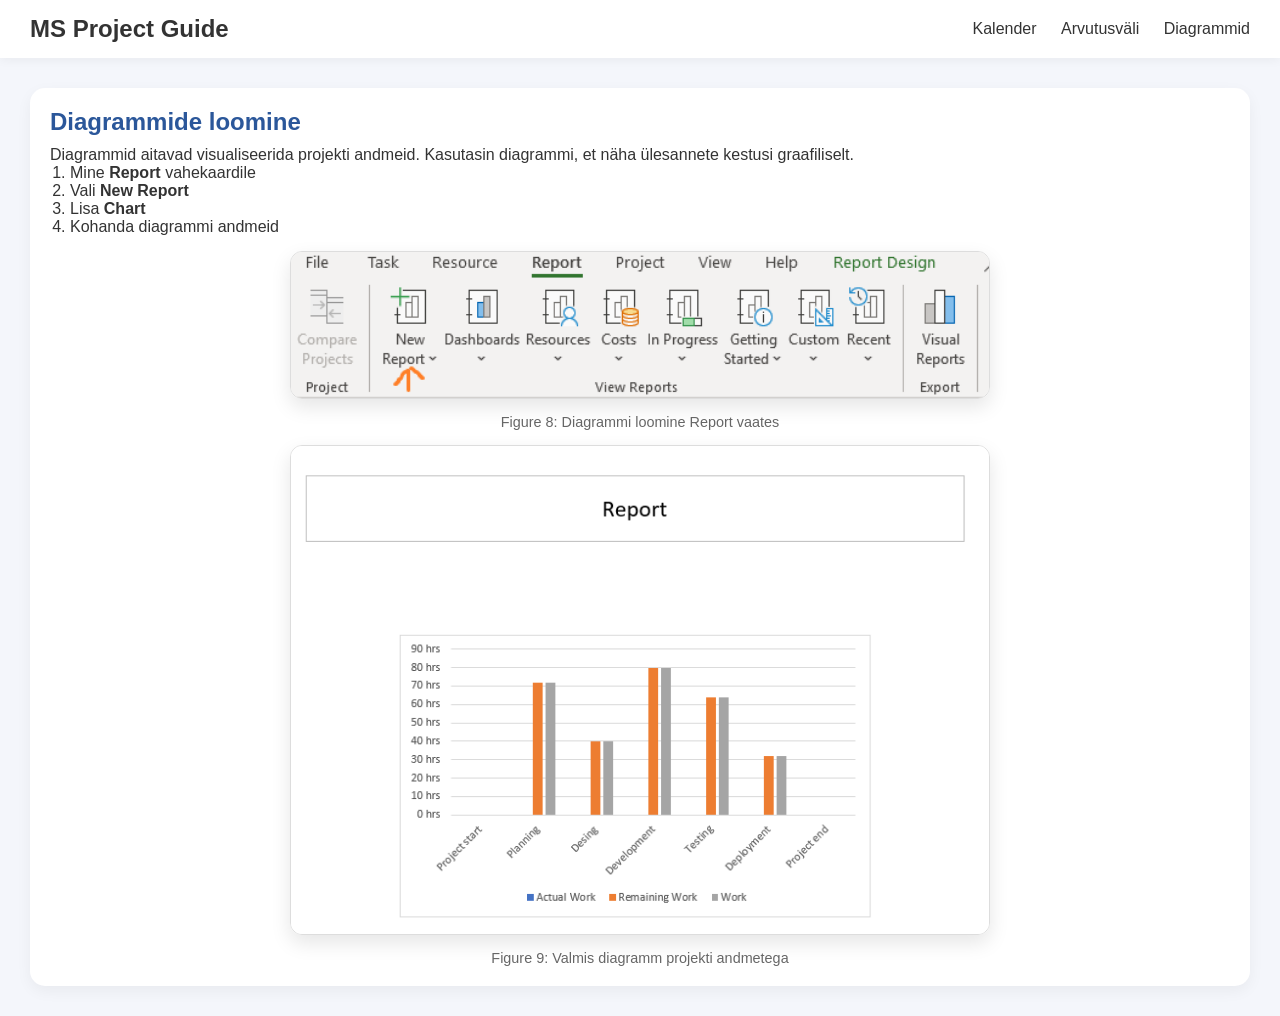
==== diagramm.html @ 5b24ed88 "Fix image source in diagramm.html" ====
<!DOCTYPE html>
<html lang="et">
<head>
    <meta charset="UTF-8">
    <title>Diagrammid</title>
    <link rel="stylesheet" href="style.css">
</head>
<body>

<nav class="navbar">
    <h2>MS Project Guide</h2>
    <div class="nav-links">
        <a href="index.html">Kalender</a>
        <a href="valem.html">Arvutusväli</a>
        <a href="diagramm.html">Diagrammid</a>
    </div>
</nav>

<main>

<section class="card">
    <h2>Diagrammide loomine</h2>
    <p>
        Diagrammid aitavad visualiseerida projekti andmeid.
        Kasutasin diagrammi, et näha ülesannete kestusi graafiliselt.
    </p>

    <ol>
        <li>Mine <strong>Report</strong> vahekaardile</li>
        <li>Vali <strong>New Report</strong></li>
        <li>Lisa <strong>Chart</strong></li>
        <li>Kohanda diagrammi andmeid</li>
    </ol>

    <figure>
        <img src="images/create_chart.png" alt="Diagrammi loomine">
        <figcaption>Figure 8: Diagrammi loomine Report vaates</figcaption>
    </figure>

    <figure>
        <img src="images/create_result.png" alt="Diagrammi tulemus">
        <figcaption>Figure 9: Valmis diagramm projekti andmetega</figcaption>
    </figure>

</section>

</main>

</body>
</html>
---- style.css ----
/* Reset */
* {
    margin: 0;
    padding: 0;
    box-sizing: border-box;
}

/* Navbar */
.navbar {
    display: flex;
    justify-content: space-between;
    align-items: center;
    padding: 15px 30px;
    background: white;
    box-shadow: 0 2px 10px rgba(0,0,0,0.05);
}

.nav-links a {
    margin-left: 20px;
    text-decoration: none;
    color: #333;
    font-weight: 500;
}

.nav-links a:hover {
    color: #2b579a;
}

body {
    font-family: 'Segoe UI', sans-serif;
    background: #f4f6fb;
    color: #333;
}

/* Header */
header {
    text-align: center;
    padding: 40px 20px;
    background: linear-gradient(135deg, #2b579a, #4a90e2);
    color: white;
}

header h1 {
    margin-bottom: 10px;
}

/* Main layout */
main {
    padding: 30px;
    display: grid;
    gap: 20px;
}

/* Cards */
.card {
    background: white;
    padding: 20px;
    border-radius: 15px;
    box-shadow: 0 5px 15px rgba(0,0,0,0.05);
}

.card h2 {
    margin-bottom: 10px;
    color: #2b579a;
}

.card ol {
    margin-left: 20px;
    margin-bottom: 10px;
}

/* Image Styling */
.card img {
    width: 100%;
    max-width: 700px;
    display: block;
    margin: 15px auto;
    border-radius: 12px;
    border: 1px solid #ddd;
    box-shadow: 0 8px 20px rgba(0, 0, 0, 0.1);
    transition: transform 0.3s, box-shadow 0.3s;
}

.card img:hover {
    transform: scale(1.03);
    box-shadow: 0 12px 25px rgba(0, 0, 0, 0.15);
}

/* Figure captions */
figure {
    text-align: center;
}

figcaption {
    margin-top: 8px;
    font-size: 0.9rem;
    color: #666;
}

/* Footer */
footer {
    text-align: center;
    padding: 20px;
    margin-top: 20px;
    font-size: 0.9rem;
}
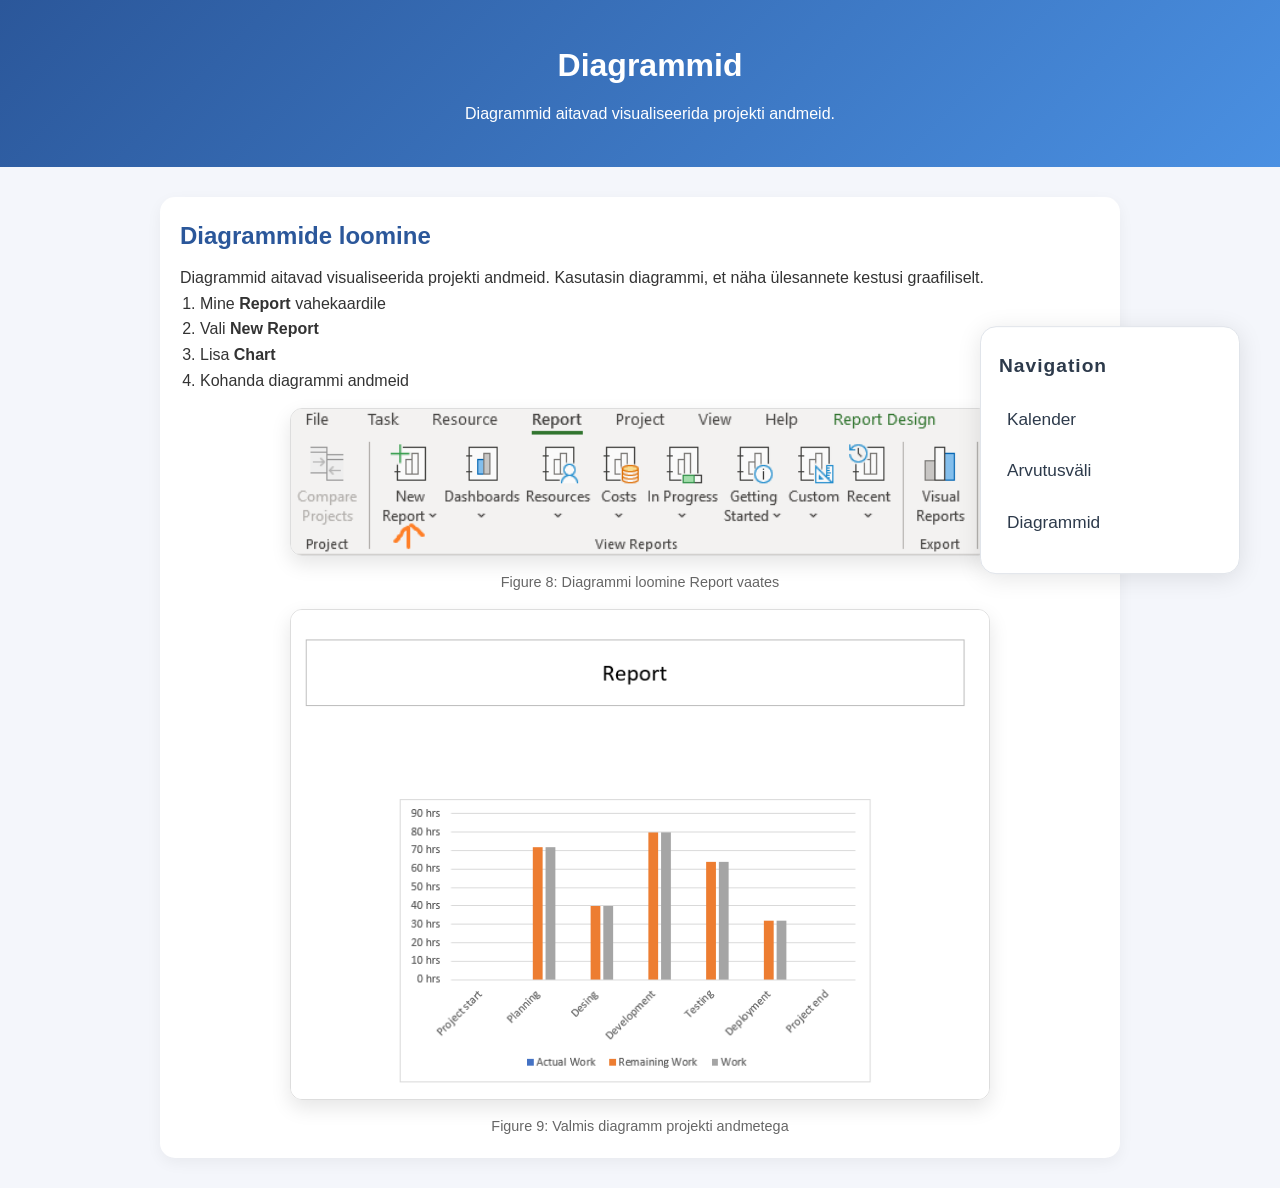
==== commit 2c66e289: "Add right sidebar navigation and functionality" ====
--- a/diagramm.html
+++ b/diagramm.html
@@ -7,14 +7,18 @@
 </head>
 <body>
 
-<nav class="navbar">
-    <h2>MS Project Guide</h2>
-    <div class="nav-links">
-        <a href="index.html">Kalender</a>
-        <a href="valem.html">Arvutusväli</a>
-        <a href="diagramm.html">Diagrammid</a>
-    </div>
-</nav>
+<!-- Right Sidebar Navigation (now always visible, styled as a square card) -->
+<div id="rightSidebar" class="sidebar static-sidebar nav-card">
+    <h3>Navigation</h3>
+    <a href="index.html">Kalender</a>
+    <a href="valem.html">Arvutusväli</a>
+    <a href="diagramm.html">Diagrammid</a>
+</div>
+
+<header>
+    <h1>Diagrammid</h1>
+    <p>Diagrammid aitavad visualiseerida projekti andmeid.</p>
+</header>
 
 <main>
 
@@ -46,5 +50,14 @@
 
 </main>
 
+<!-- Add at the end of body: Sidebar JS -->
+<script>
+function openSidebar() {
+    document.getElementById("rightSidebar").style.right = "0";
+}
+function closeSidebar() {
+    document.getElementById("rightSidebar").style.right = "-300px";
+}
+</script>
 </body>
 </html>
--- a/style.css
+++ b/style.css
@@ -1,39 +1,74 @@
-/* Reset */
+/* =========================
+   RESET + BASE STYLE
+========================= */
+
 * {
     margin: 0;
     padding: 0;
     box-sizing: border-box;
 }
 
-/* Navbar */
-.navbar {
-    display: flex;
-    justify-content: space-between;
-    align-items: center;
-    padding: 15px 30px;
-    background: white;
-    box-shadow: 0 2px 10px rgba(0,0,0,0.05);
-}
-
-.nav-links a {
-    margin-left: 20px;
-    text-decoration: none;
-    color: #333;
-    font-weight: 500;
-}
-
-.nav-links a:hover {
-    color: #2b579a;
-}
-
 body {
     font-family: 'Segoe UI', sans-serif;
     background: #f4f6fb;
     color: #333;
-}
-
-/* Header */
+    line-height: 1.6;
+    margin-right: 0;
+}
+
+/* =========================
+   NAVBAR (SEPARATE SECTION)
+========================= */
+
+.navbar {
+    width: 100%;
+    display: flex;
+    justify-content: space-between;
+    align-items: center;
+    padding: 15px 40px;
+    background: white;
+    box-shadow: 0 2px 10px rgba(0,0,0,0.05);
+    position: sticky;
+    top: 0;
+    z-index: 1000;
+}
+
+.nav-links {
+    display: flex;
+    gap: 20px;
+}
+
+.nav-links a {
+    text-decoration: none;
+    color: #333;
+    font-weight: 500;
+    transition: color 0.2s ease;
+}
+
+.nav-links a:hover {
+    color: #2b579a;
+}
+
+/* =========================
+   MAIN CONTENT CONTAINER
+========================= */
+
+main {
+    max-width: 1000px;
+    margin: 30px auto;
+    padding: 0 20px;
+    display: grid;
+    gap: 20px;
+}
+
+/* =========================
+   HEADER (if used in index)
+========================= */
+
 header {
+    width: 100%;
+    box-sizing: border-box;
+    padding-right: 0;
     text-align: center;
     padding: 40px 20px;
     background: linear-gradient(135deg, #2b579a, #4a90e2);
@@ -44,19 +79,20 @@
     margin-bottom: 10px;
 }
 
-/* Main layout */
-main {
-    padding: 30px;
-    display: grid;
-    gap: 20px;
-}
-
-/* Cards */
+/* =========================
+   CARDS
+========================= */
+
 .card {
     background: white;
     padding: 20px;
     border-radius: 15px;
     box-shadow: 0 5px 15px rgba(0,0,0,0.05);
+    transition: transform 0.2s ease;
+}
+
+.card:hover {
+    transform: translateY(-3px);
 }
 
 .card h2 {
@@ -69,7 +105,10 @@
     margin-bottom: 10px;
 }
 
-/* Image Styling */
+/* =========================
+   IMAGES + FIGURES
+========================= */
+
 .card img {
     width: 100%;
     max-width: 700px;
@@ -86,7 +125,6 @@
     box-shadow: 0 12px 25px rgba(0, 0, 0, 0.15);
 }
 
-/* Figure captions */
 figure {
     text-align: center;
 }
@@ -97,10 +135,77 @@
     color: #666;
 }
 
-/* Footer */
+/* =========================
+   FOOTER
+========================= */
+
 footer {
     text-align: center;
     padding: 20px;
-    margin-top: 20px;
+    margin-top: 30px;
     font-size: 0.9rem;
-}
+    color: #666;
+}
+
+/* =========================
+   RIGHT SIDEBAR NAVIGATION (STATIC, CARD STYLE)
+========================= */
+.nav-card {
+    position: fixed;
+    top: 50%;
+    right: 40px;
+    transform: translateY(-50%);
+    border-radius: 16px;
+    box-shadow: 0 4px 24px rgba(0,0,0,0.10);
+    border: 1px solid #e0e4ea;
+    background: #fff;
+    width: 260px;
+    padding: 24px 18px 18px 18px;
+    min-height: 180px;
+    align-items: flex-start;
+    z-index: 2000;
+    margin-top: 0;
+}
+
+.nav-card h3 {
+    margin-bottom: 18px;
+    font-size: 1.2em;
+    letter-spacing: 1px;
+    color: #2d3a4b;
+    font-weight: 600;
+}
+
+.nav-card a {
+    display: block;
+    color: #2d3a4b;
+    text-decoration: none;
+    font-size: 1.08em;
+    margin-bottom: 12px;
+    padding: 6px 0 6px 8px;
+    border-radius: 6px;
+    transition: background 0.2s, color 0.2s;
+}
+.nav-card a:hover {
+    background: #f0f4fa;
+    color: #0078d7;
+}
+
+body {
+    margin-right: 0;
+}
+
+header {
+    width: 100%;
+    box-sizing: border-box;
+    padding-right: 0;
+}
+
+@media (max-width: 600px) {
+    .nav-card {
+        width: 80vw;
+        right: 10vw;
+        top: unset;
+        bottom: 20px;
+        transform: none;
+    }
+}
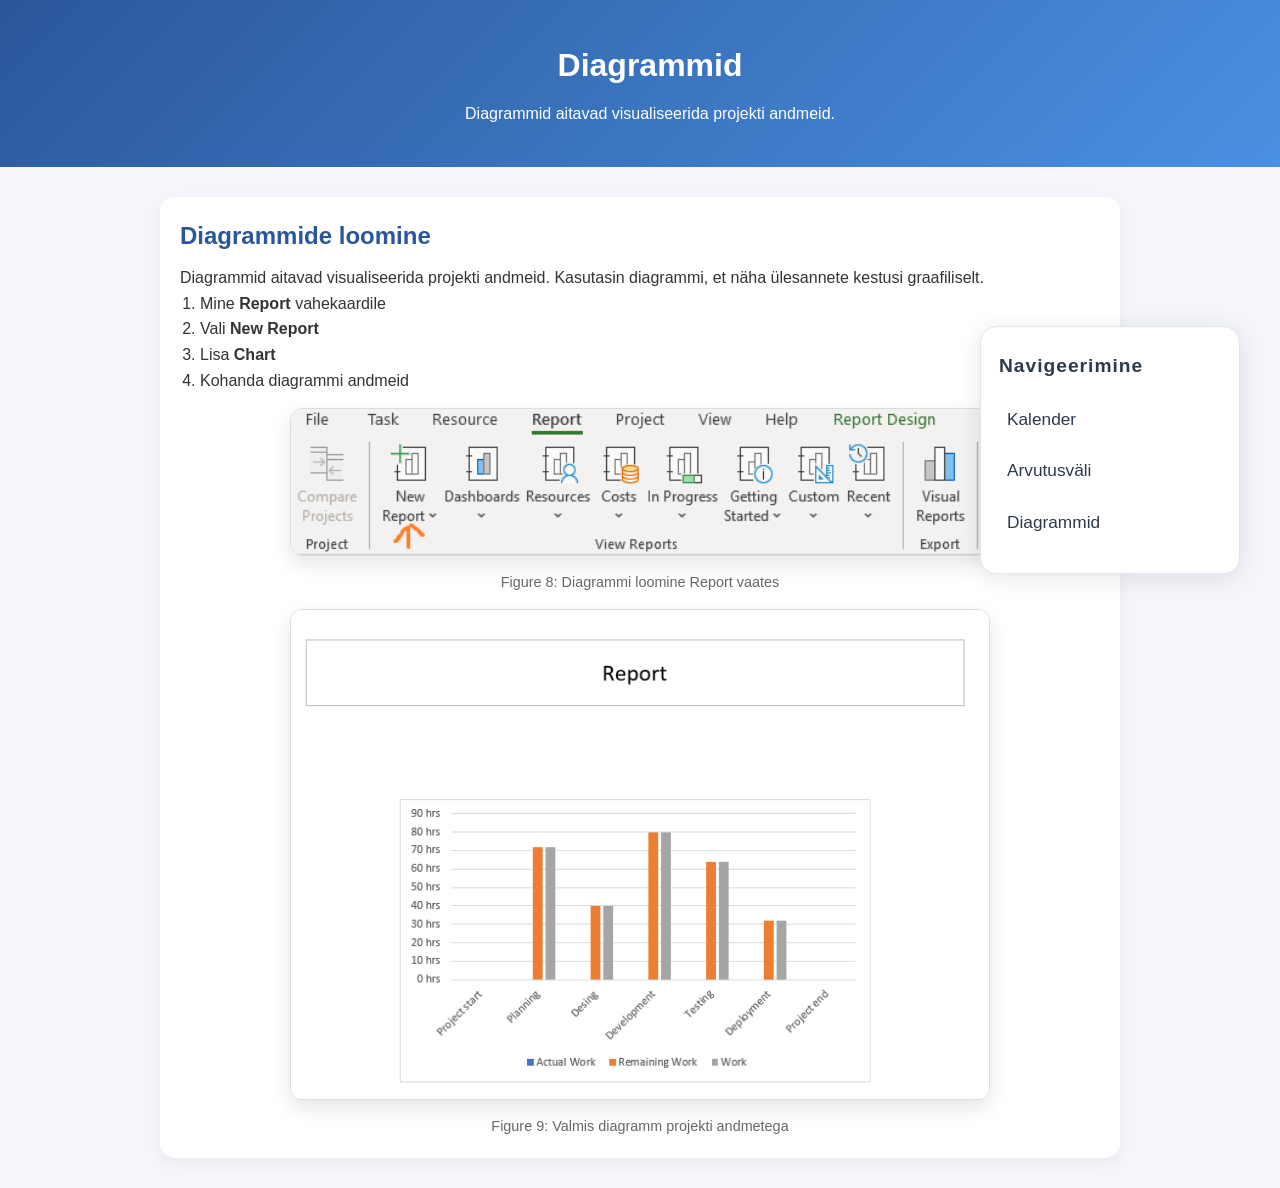
==== commit 99f7b32a: "Update sidebar heading from 'Navigation' to 'Navigeerimine'" ====
--- a/diagramm.html
+++ b/diagramm.html
@@ -9,7 +9,7 @@
 
 <!-- Right Sidebar Navigation (now always visible, styled as a square card) -->
 <div id="rightSidebar" class="sidebar static-sidebar nav-card">
-    <h3>Navigation</h3>
+    <h3>Navigeerimine</h3>
     <a href="index.html">Kalender</a>
     <a href="valem.html">Arvutusväli</a>
     <a href="diagramm.html">Diagrammid</a>
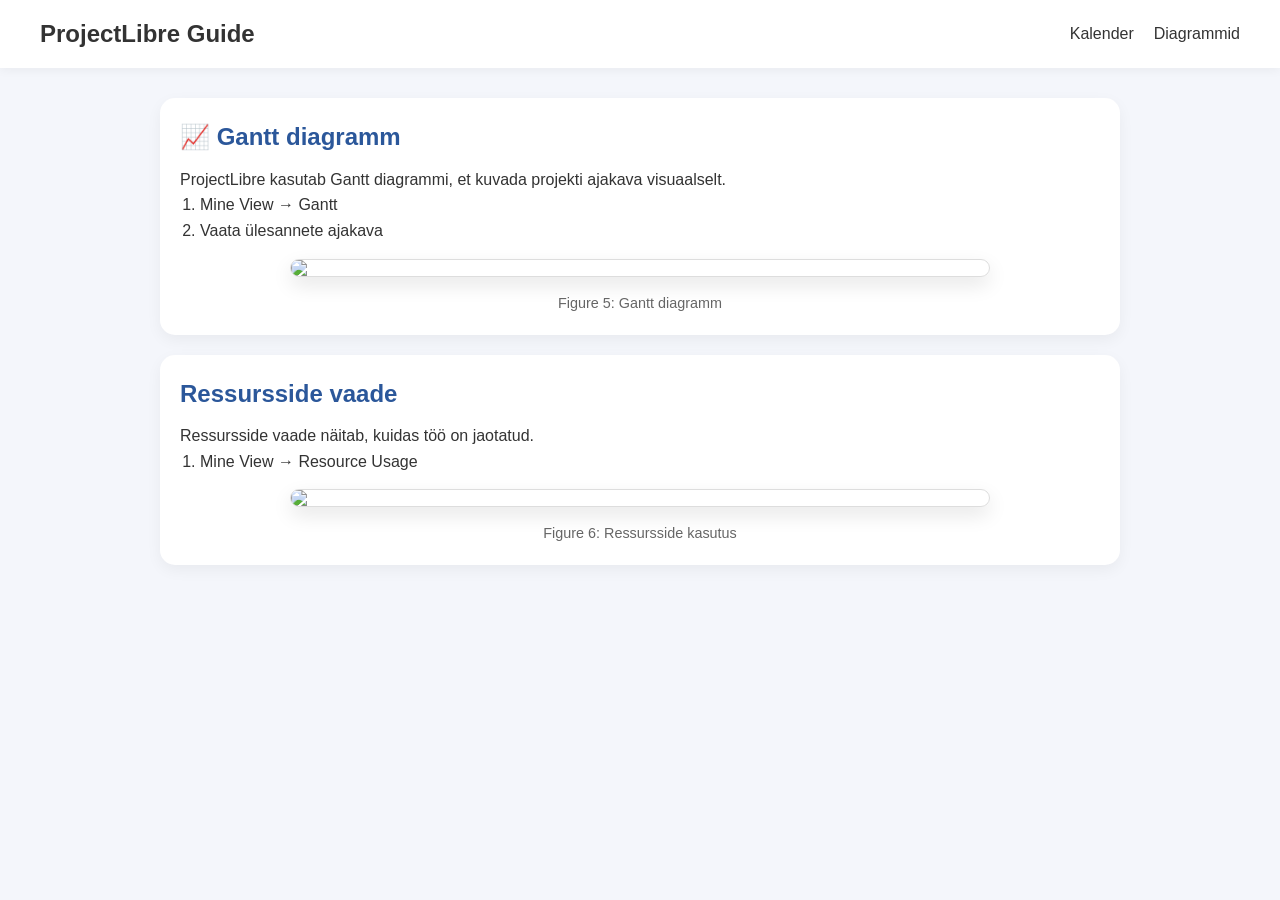
==== commit 8d4b2edd: "Refactor sidebar and update diagram section" ====
--- a/diagramm.html
+++ b/diagramm.html
@@ -7,57 +7,50 @@
 </head>
 <body>
 
-<!-- Right Sidebar Navigation (now always visible, styled as a square card) -->
-<div id="rightSidebar" class="sidebar static-sidebar nav-card">
-    <h3>Navigeerimine</h3>
-    <a href="index.html">Kalender</a>
-    <a href="valem.html">Arvutusväli</a>
-    <a href="diagramm.html">Diagrammid</a>
-</div>
-
-<header>
-    <h1>Diagrammid</h1>
-    <p>Diagrammid aitavad visualiseerida projekti andmeid.</p>
-</header>
+<nav class="navbar">
+    <h2>ProjectLibre Guide</h2>
+    <div class="nav-links">
+        <a href="index.html">Kalender</a>
+        <a href="diagramm.html">Diagrammid</a>
+    </div>
+</nav>
 
 <main>
 
-<section class="card">
-    <h2>Diagrammide loomine</h2>
+<div class="card">
+    <h2>📈 Gantt diagramm</h2>
     <p>
-        Diagrammid aitavad visualiseerida projekti andmeid.
-        Kasutasin diagrammi, et näha ülesannete kestusi graafiliselt.
+        ProjectLibre kasutab Gantt diagrammi, et kuvada projekti ajakava visuaalselt.
     </p>
 
     <ol>
-        <li>Mine <strong>Report</strong> vahekaardile</li>
-        <li>Vali <strong>New Report</strong></li>
-        <li>Lisa <strong>Chart</strong></li>
-        <li>Kohanda diagrammi andmeid</li>
+        <li>Mine View → Gantt</li>
+        <li>Vaata ülesannete ajakava</li>
     </ol>
 
     <figure>
-        <img src="images/create_chart.png" alt="Diagrammi loomine">
-        <figcaption>Figure 8: Diagrammi loomine Report vaates</figcaption>
+        <img src="images/5_gantt_view.png">
+        <figcaption>Figure 5: Gantt diagramm</figcaption>
     </figure>
+</div>
+
+<div class="card">
+    <h2>Ressursside vaade</h2>
+    <p>
+        Ressursside vaade näitab, kuidas töö on jaotatud.
+    </p>
+
+    <ol>
+        <li>Mine View → Resource Usage</li>
+    </ol>
 
     <figure>
-        <img src="images/create_result.png" alt="Diagrammi tulemus">
-        <figcaption>Figure 9: Valmis diagramm projekti andmetega</figcaption>
+        <img src="images/6_resource_view.png">
+        <figcaption>Figure 6: Ressursside kasutus</figcaption>
     </figure>
-
-</section>
+</div>
 
 </main>
 
-<!-- Add at the end of body: Sidebar JS -->
-<script>
-function openSidebar() {
-    document.getElementById("rightSidebar").style.right = "0";
-}
-function closeSidebar() {
-    document.getElementById("rightSidebar").style.right = "-300px";
-}
-</script>
 </body>
 </html>
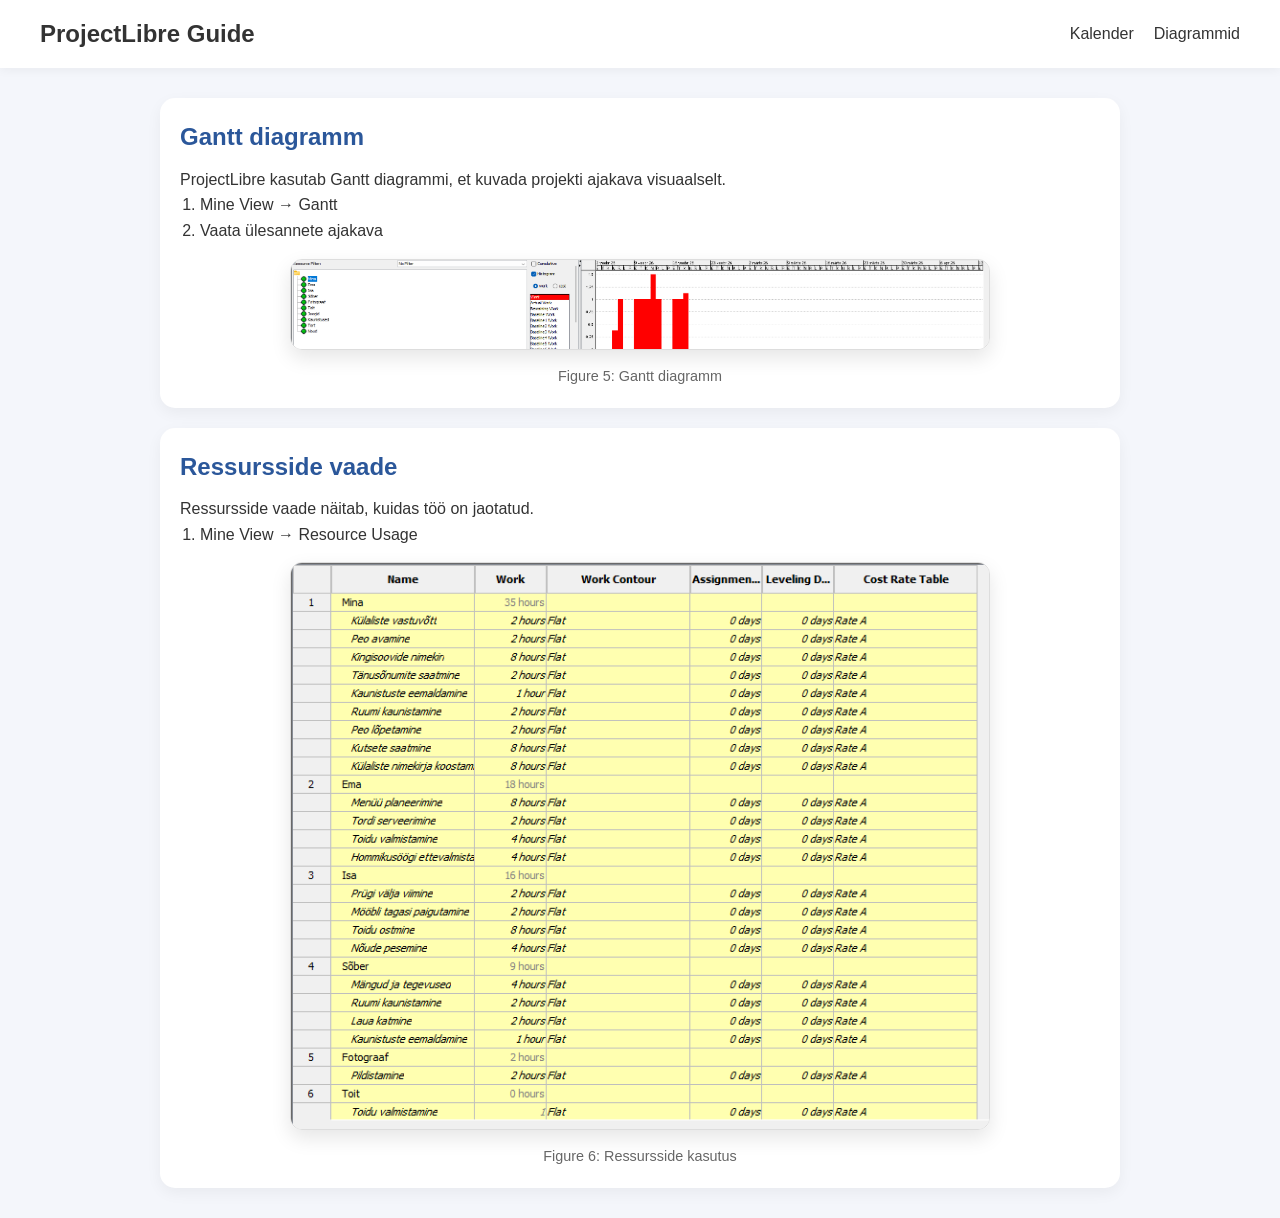
==== commit b776c1e3: "Fix image source paths and update heading" ====
--- a/diagramm.html
+++ b/diagramm.html
@@ -18,7 +18,7 @@
 <main>
 
 <div class="card">
-    <h2>📈 Gantt diagramm</h2>
+    <h2>Gantt diagramm</h2>
     <p>
         ProjectLibre kasutab Gantt diagrammi, et kuvada projekti ajakava visuaalselt.
     </p>
@@ -29,7 +29,7 @@
     </ol>
 
     <figure>
-        <img src="images/5_gantt_view.png">
+        <img src="images/gantt_view.png">
         <figcaption>Figure 5: Gantt diagramm</figcaption>
     </figure>
 </div>
@@ -45,7 +45,7 @@
     </ol>
 
     <figure>
-        <img src="images/6_resource_view.png">
+        <img src="images/resource_view.png">
         <figcaption>Figure 6: Ressursside kasutus</figcaption>
     </figure>
 </div>
--- a/style.css
+++ b/style.css
@@ -1,7 +1,3 @@
-/* =========================
-   RESET + BASE STYLE
-========================= */
-
 * {
     margin: 0;
     padding: 0;
@@ -16,9 +12,7 @@
     margin-right: 0;
 }
 
-/* =========================
-   NAVBAR (SEPARATE SECTION)
-========================= */
+/* NAVBAR */
 
 .navbar {
     width: 100%;
@@ -30,7 +24,6 @@
     box-shadow: 0 2px 10px rgba(0,0,0,0.05);
     position: sticky;
     top: 0;
-    z-index: 1000;
 }
 
 .nav-links {
@@ -42,16 +35,13 @@
     text-decoration: none;
     color: #333;
     font-weight: 500;
-    transition: color 0.2s ease;
 }
 
 .nav-links a:hover {
     color: #2b579a;
 }
 
-/* =========================
-   MAIN CONTENT CONTAINER
-========================= */
+/* main conainer */
 
 main {
     max-width: 1000px;
@@ -61,9 +51,7 @@
     gap: 20px;
 }
 
-/* =========================
-   HEADER (if used in index)
-========================= */
+/* HEADER */
 
 header {
     width: 100%;
@@ -79,9 +67,7 @@
     margin-bottom: 10px;
 }
 
-/* =========================
-   CARDS
-========================= */
+/* CARDS */
 
 .card {
     background: white;
@@ -105,9 +91,7 @@
     margin-bottom: 10px;
 }
 
-/* =========================
-   IMAGES + FIGURES
-========================= */
+/* IMAGES + FIGURES */
 
 .card img {
     width: 100%;
@@ -135,9 +119,7 @@
     color: #666;
 }
 
-/* =========================
-   FOOTER
-========================= */
+/* FOOTER */
 
 footer {
     text-align: center;
@@ -147,9 +129,7 @@
     color: #666;
 }
 
-/* =========================
-   RIGHT SIDEBAR NAVIGATION (STATIC, CARD STYLE)
-========================= */
+/* RIGHT SIDEBAR NAVIGATION */
 .nav-card {
     position: fixed;
     top: 50%;
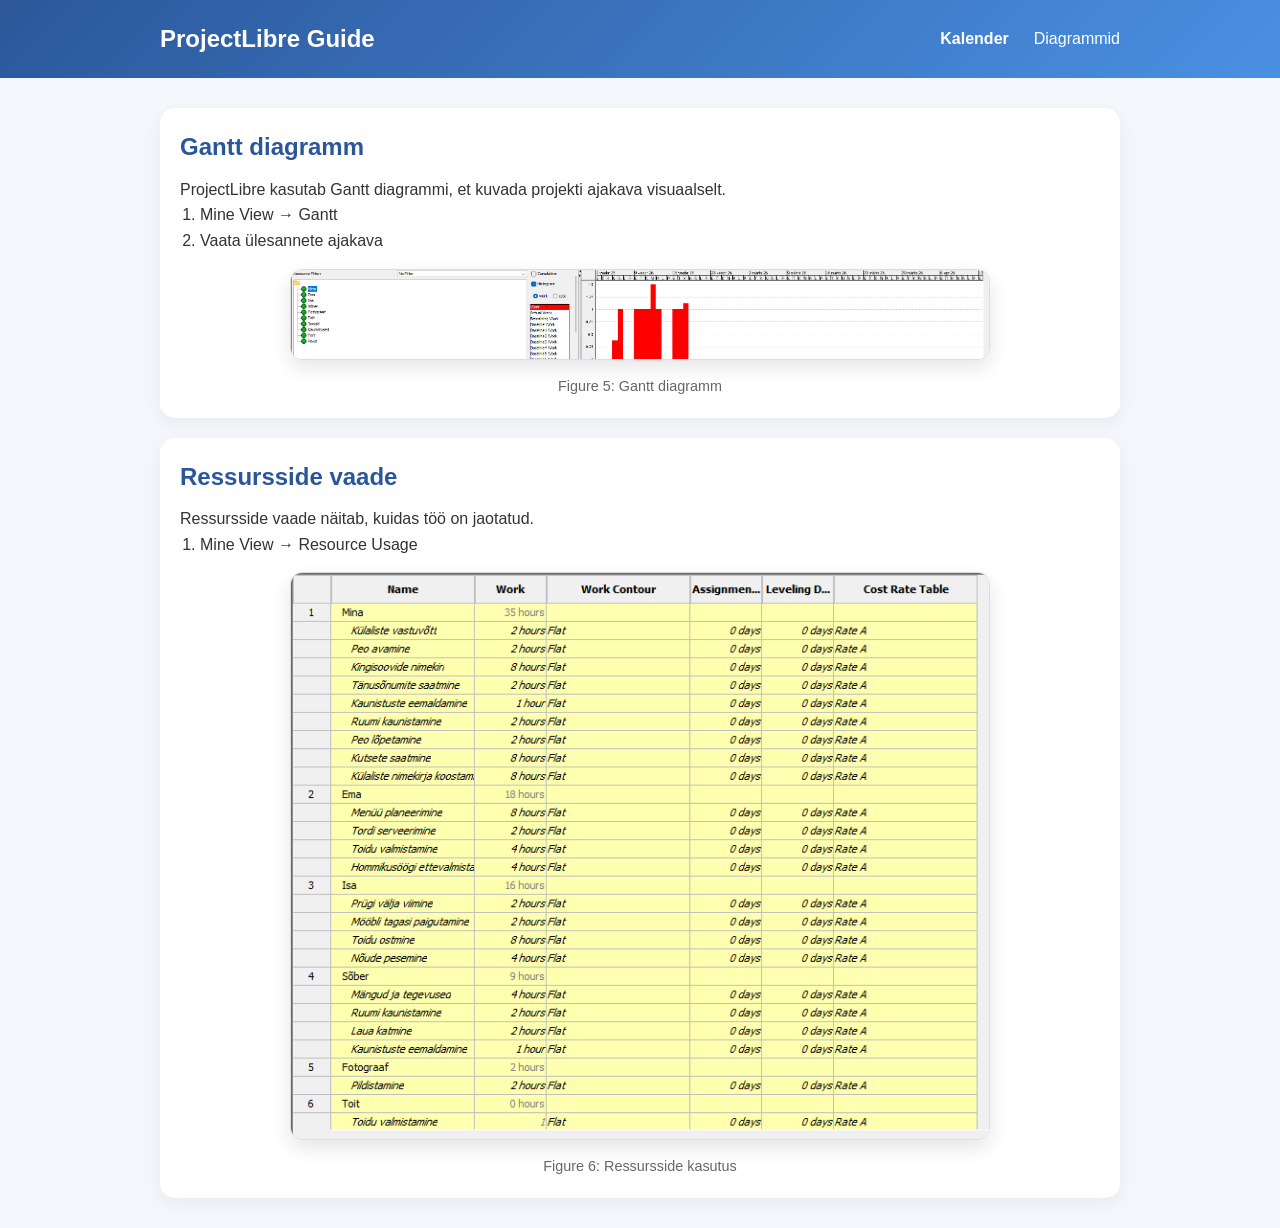
==== commit 25b04bad: "Refactor navigation to header for better structure" ====
--- a/diagramm.html
+++ b/diagramm.html
@@ -7,13 +7,15 @@
 </head>
 <body>
 
-<nav class="navbar">
-    <h2>ProjectLibre Guide</h2>
-    <div class="nav-links">
-        <a href="index.html">Kalender</a>
-        <a href="diagramm.html">Diagrammid</a>
+<header class="header">
+    <div class="header-content">
+        <h1>ProjectLibre Guide</h1>
+        <nav class="nav-links">
+            <a href="index.html" class="active">Kalender</a>
+            <a href="diagramm.html">Diagrammid</a>
+        </nav>
     </div>
-</nav>
+</header>
 
 <main>
 
--- a/style.css
+++ b/style.css
@@ -12,36 +12,7 @@
     margin-right: 0;
 }
 
-/* NAVBAR */
-
-.navbar {
-    width: 100%;
-    display: flex;
-    justify-content: space-between;
-    align-items: center;
-    padding: 15px 40px;
-    background: white;
-    box-shadow: 0 2px 10px rgba(0,0,0,0.05);
-    position: sticky;
-    top: 0;
-}
-
-.nav-links {
-    display: flex;
-    gap: 20px;
-}
-
-.nav-links a {
-    text-decoration: none;
-    color: #333;
-    font-weight: 500;
-}
-
-.nav-links a:hover {
-    color: #2b579a;
-}
-
-/* main conainer */
+/* Main */
 
 main {
     max-width: 1000px;
@@ -51,23 +22,66 @@
     gap: 20px;
 }
 
-/* HEADER */
-
-header {
-    width: 100%;
-    box-sizing: border-box;
-    padding-right: 0;
-    text-align: center;
-    padding: 40px 20px;
+/* Header and Nav */
+.header {
     background: linear-gradient(135deg, #2b579a, #4a90e2);
     color: white;
-}
-
-header h1 {
-    margin-bottom: 10px;
-}
-
-/* CARDS */
+    padding: 20px 0;
+}
+
+/* Container inside header */
+.header-content {
+    max-width: 1000px;
+    margin: auto;
+    padding: 0 20px;
+
+    display: flex;
+    justify-content: space-between;
+    align-items: center;
+}
+
+/* Title */
+.header h1 {
+    font-size: 1.5rem;
+}
+
+/* Navigation */
+.nav-links {
+    display: flex;
+    gap: 25px;
+}
+
+.nav-links a {
+    text-decoration: none;
+    color: white;
+    font-weight: 500;
+    position: relative;
+}
+
+/* Hover underline animation */
+.nav-links a::after {
+    content: "";
+    position: absolute;
+    width: 0%;
+    height: 2px;
+    background: white;
+    left: 0;
+    bottom: -5px;
+    transition: 0.3s;
+}
+
+.nav-links a:hover::after {
+    width: 100%;
+}
+
+/* Active page */
+.nav-links a.active {
+    font-weight: bold;
+}
+
+/* =========================
+   CARDS
+========================= */
 
 .card {
     background: white;
@@ -91,7 +105,7 @@
     margin-bottom: 10px;
 }
 
-/* IMAGES + FIGURES */
+/* Images and figures  */
 
 .card img {
     width: 100%;
@@ -119,7 +133,7 @@
     color: #666;
 }
 
-/* FOOTER */
+/* Footer */
 
 footer {
     text-align: center;
@@ -129,7 +143,7 @@
     color: #666;
 }
 
-/* RIGHT SIDEBAR NAVIGATION */
+/* could be used later */
 .nav-card {
     position: fixed;
     top: 50%;
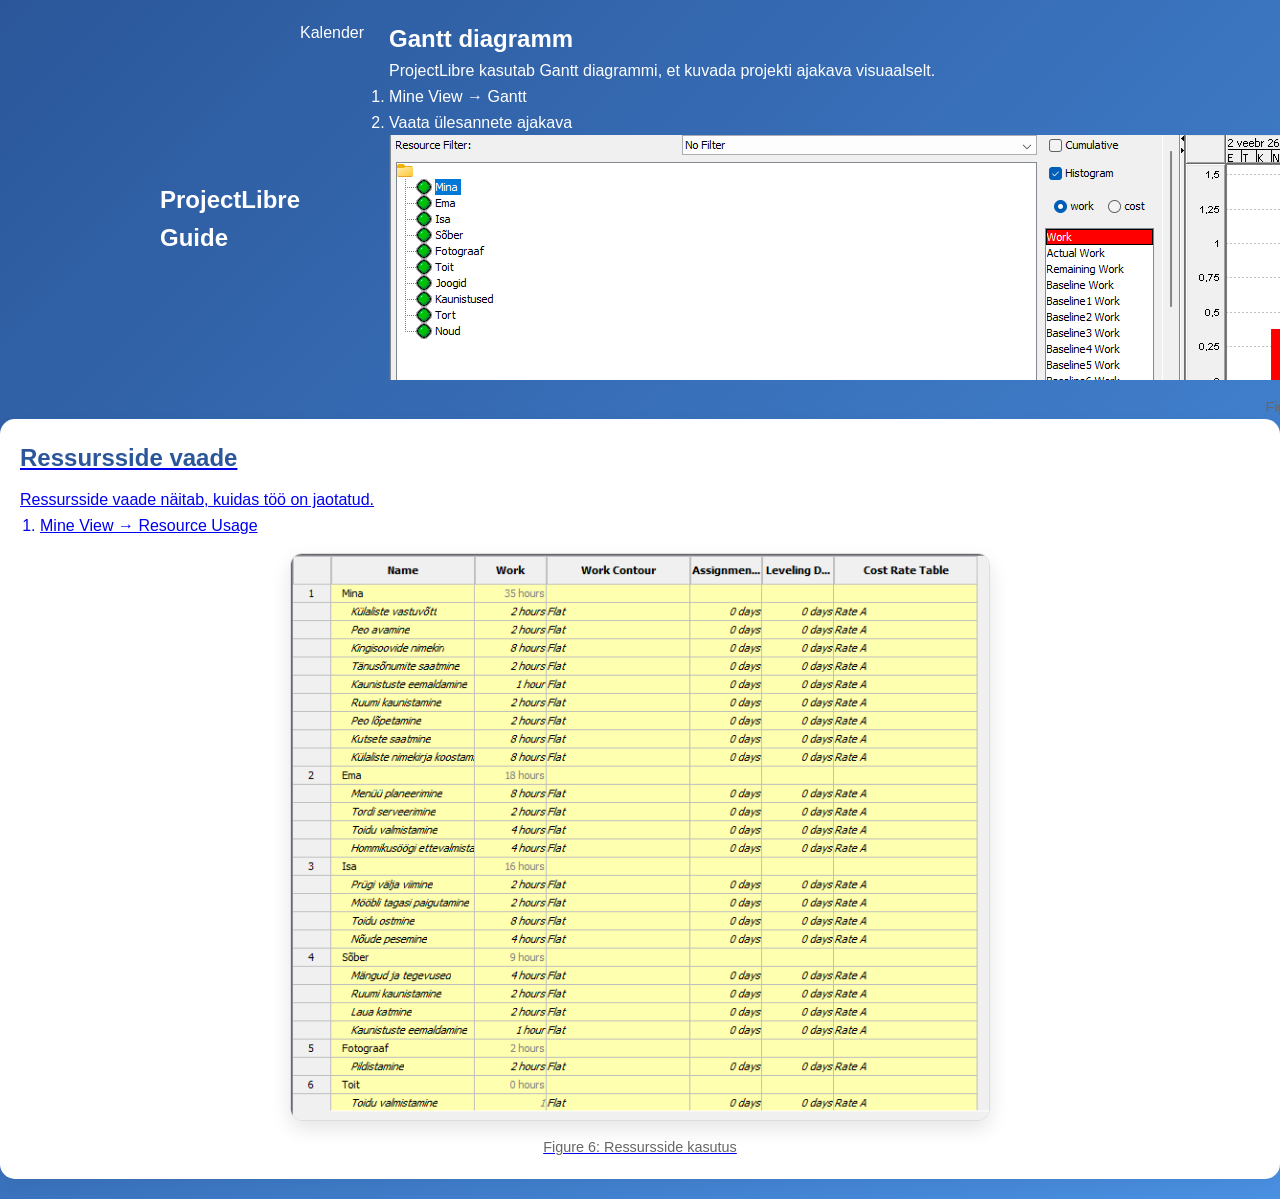
==== commit 3eb6287e: "Fix active class for Diagrammid link in header" ====
--- a/diagramm.html
+++ b/diagramm.html
@@ -11,8 +11,8 @@
     <div class="header-content">
         <h1>ProjectLibre Guide</h1>
         <nav class="nav-links">
-            <a href="index.html" class="active">Kalender</a>
-            <a href="diagramm.html">Diagrammid</a>
+            <a href="index.html">Kalender</a>
+            <a href="diagramm.html" class="active>Diagrammid</a>
         </nav>
     </div>
 </header>
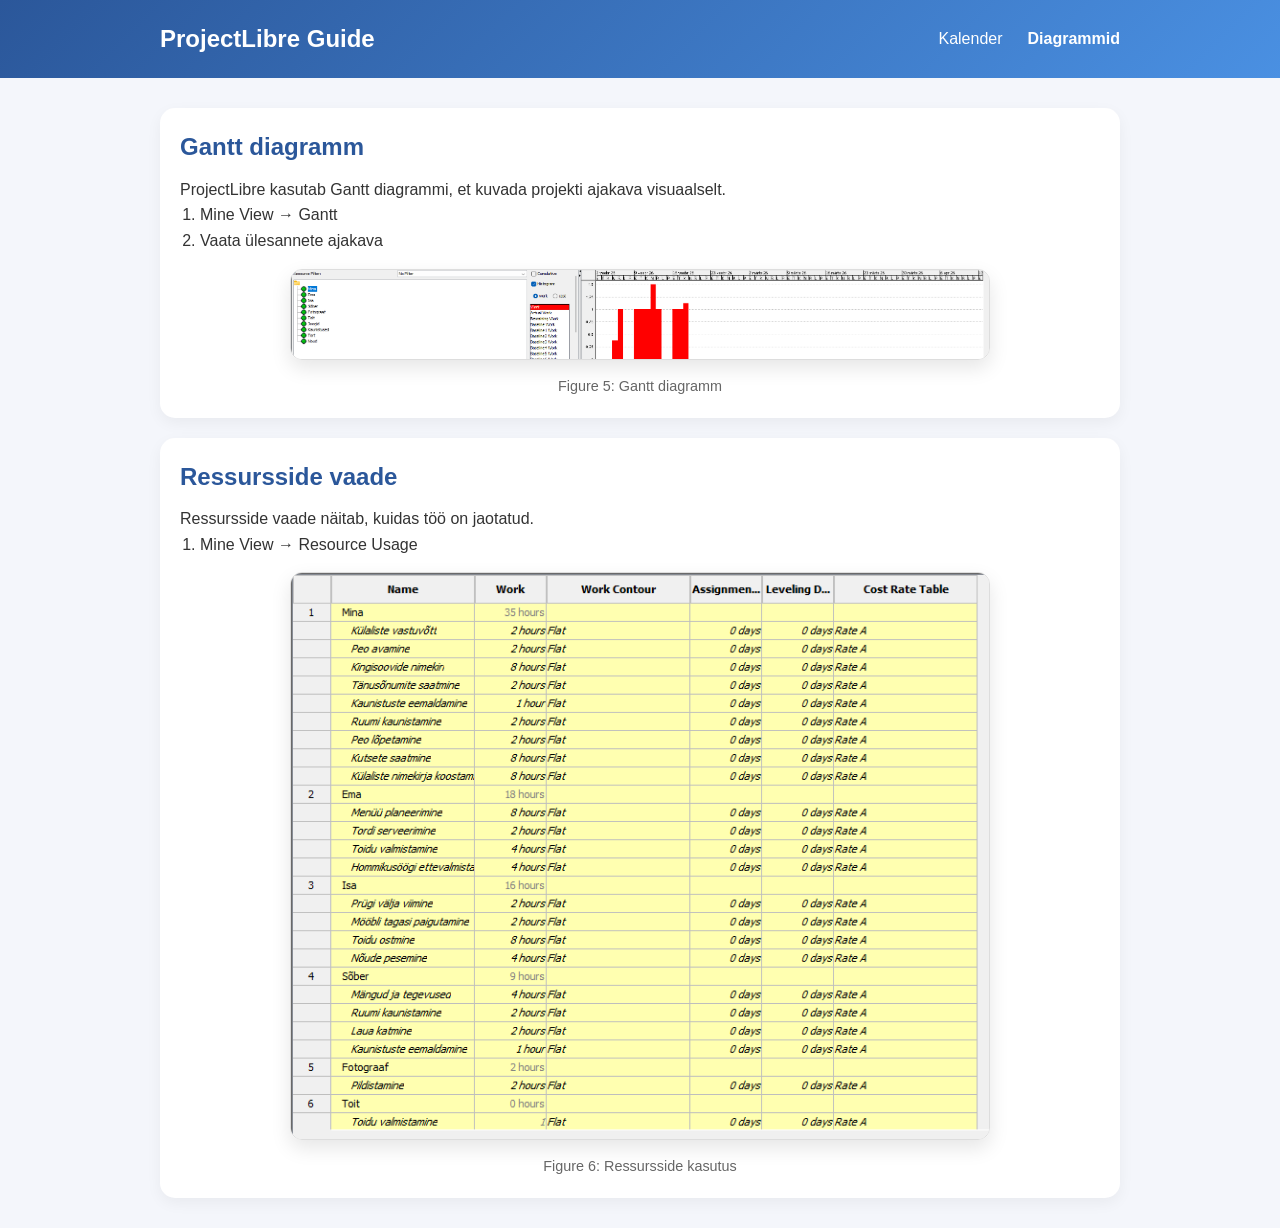
==== commit 11ba5cca: "Fix HTML syntax for active class in diagramm.html" ====
--- a/diagramm.html
+++ b/diagramm.html
@@ -12,7 +12,7 @@
         <h1>ProjectLibre Guide</h1>
         <nav class="nav-links">
             <a href="index.html">Kalender</a>
-            <a href="diagramm.html" class="active>Diagrammid</a>
+            <a href="diagramm.html" class="active">Diagrammid</a>
         </nav>
     </div>
 </header>
